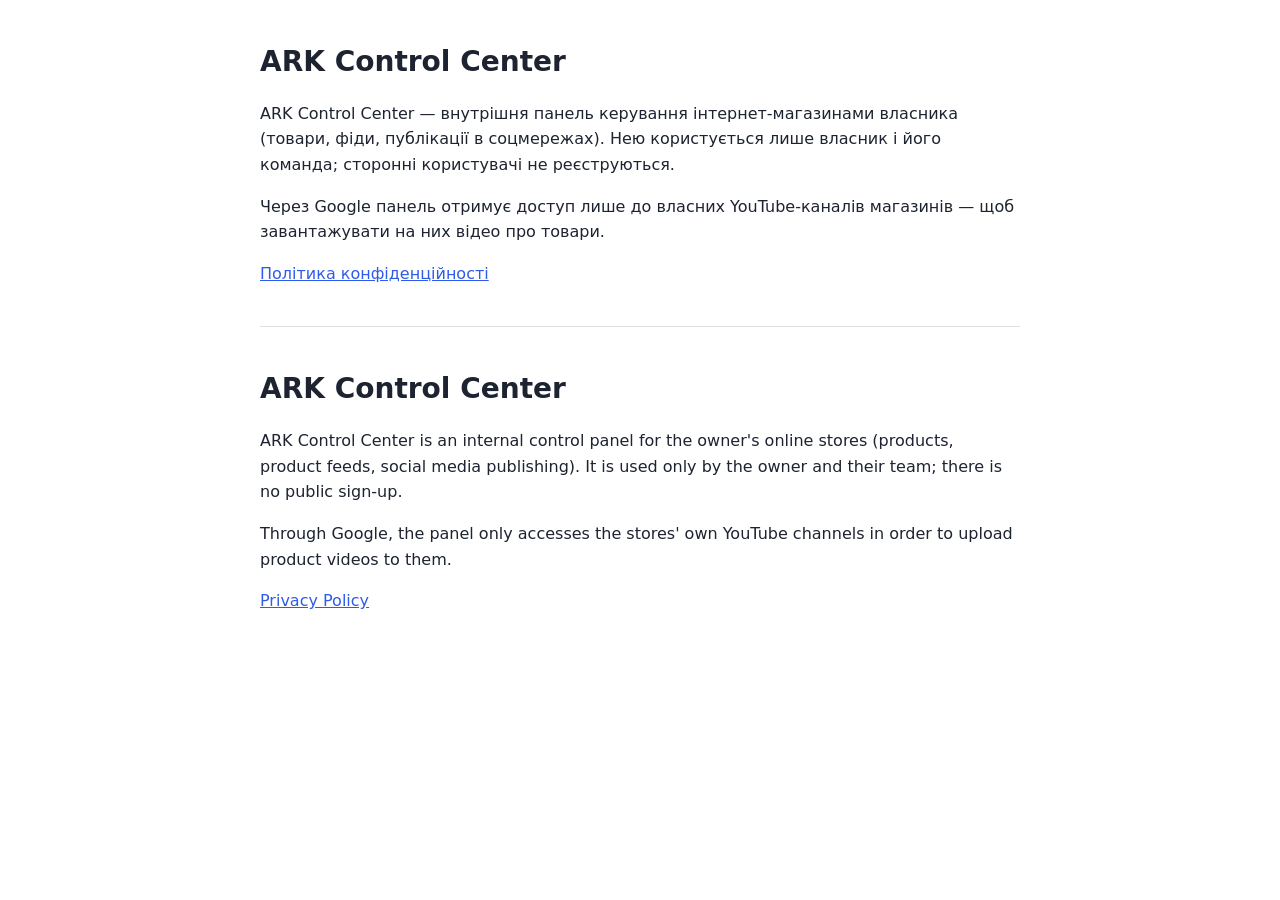
==== index.html @ fe8866d7 "Головна сторінка й політика конфіденційності ARK Control Center" ====
<!doctype html>
<html lang="uk">
<head>
<meta charset="utf-8"><meta name="viewport" content="width=device-width, initial-scale=1">
<title>ARK Control Center</title>
<link rel="stylesheet" href="style.css">
</head>
<body><main>
<h1>ARK Control Center</h1>
<p>ARK Control Center — внутрішня панель керування інтернет-магазинами власника (товари, фіди, публікації в соцмережах). Нею користується лише власник і його команда; сторонні користувачі не реєструються.</p>
<p>Через Google панель отримує доступ лише до власних YouTube-каналів магазинів — щоб завантажувати на них відео про товари.</p>
<p><a href="privacy.html">Політика конфіденційності</a></p>
<hr>
<h1 lang="en">ARK Control Center</h1>
<p lang="en">ARK Control Center is an internal control panel for the owner's online stores (products, product feeds, social media publishing). It is used only by the owner and their team; there is no public sign-up.</p>
<p lang="en">Through Google, the panel only accesses the stores' own YouTube channels in order to upload product videos to them.</p>
<p><a href="privacy.html">Privacy Policy</a></p>
</main></body>
</html>
---- style.css ----
:root { color-scheme: light dark; --bg: #fff; --text: #1d2330; --muted: #5d6675; --accent: #2f5bea; }
@media (prefers-color-scheme: dark) { :root { --bg: #111418; --text: #e6e9ef; --muted: #9aa3b2; --accent: #7f9cff; } }
body { margin: 0; background: var(--bg); color: var(--text); font: 16px/1.6 system-ui, -apple-system, "Segoe UI", Roboto, sans-serif; }
main { max-width: 760px; margin: 0 auto; padding: 40px 16px 64px; }
h1 { font-size: 28px; margin: 0 0 8px; } h2 { font-size: 20px; margin: 28px 0 8px; }
.muted { color: var(--muted); font-size: 14px; } a { color: var(--accent); }
hr { border: 0; border-top: 1px solid rgba(127,127,127,.25); margin: 40px 0; }
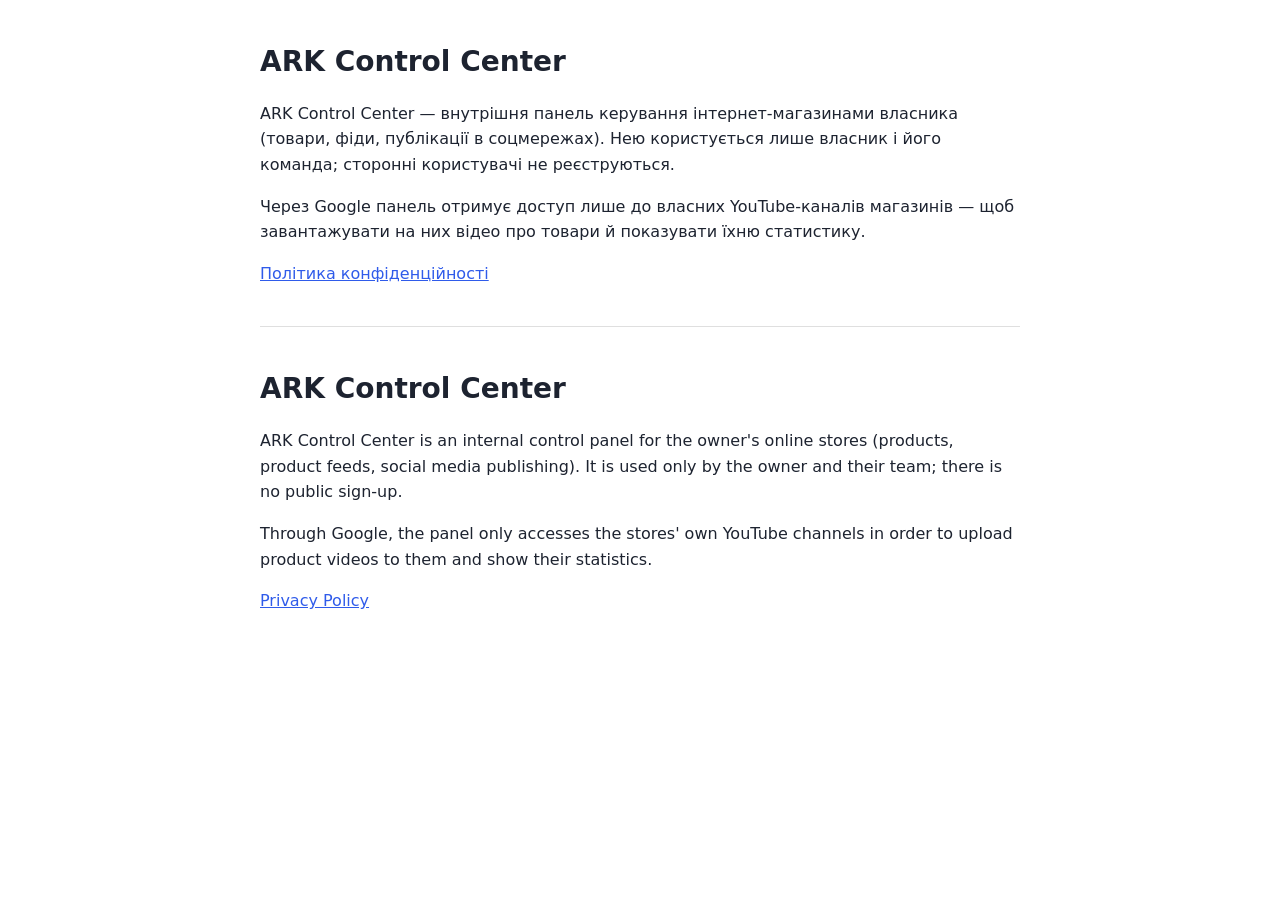
==== commit 69bf89fa: "Політика: дозвіл на читання даних власного каналу (статистика відео)" ====
--- a/index.html
+++ b/index.html
@@ -8,12 +8,12 @@
 <body><main>
 <h1>ARK Control Center</h1>
 <p>ARK Control Center — внутрішня панель керування інтернет-магазинами власника (товари, фіди, публікації в соцмережах). Нею користується лише власник і його команда; сторонні користувачі не реєструються.</p>
-<p>Через Google панель отримує доступ лише до власних YouTube-каналів магазинів — щоб завантажувати на них відео про товари.</p>
+<p>Через Google панель отримує доступ лише до власних YouTube-каналів магазинів — щоб завантажувати на них відео про товари й показувати їхню статистику.</p>
 <p><a href="privacy.html">Політика конфіденційності</a></p>
 <hr>
 <h1 lang="en">ARK Control Center</h1>
 <p lang="en">ARK Control Center is an internal control panel for the owner's online stores (products, product feeds, social media publishing). It is used only by the owner and their team; there is no public sign-up.</p>
-<p lang="en">Through Google, the panel only accesses the stores' own YouTube channels in order to upload product videos to them.</p>
+<p lang="en">Through Google, the panel only accesses the stores' own YouTube channels in order to upload product videos to them and show their statistics.</p>
 <p><a href="privacy.html">Privacy Policy</a></p>
 </main></body>
 </html>
